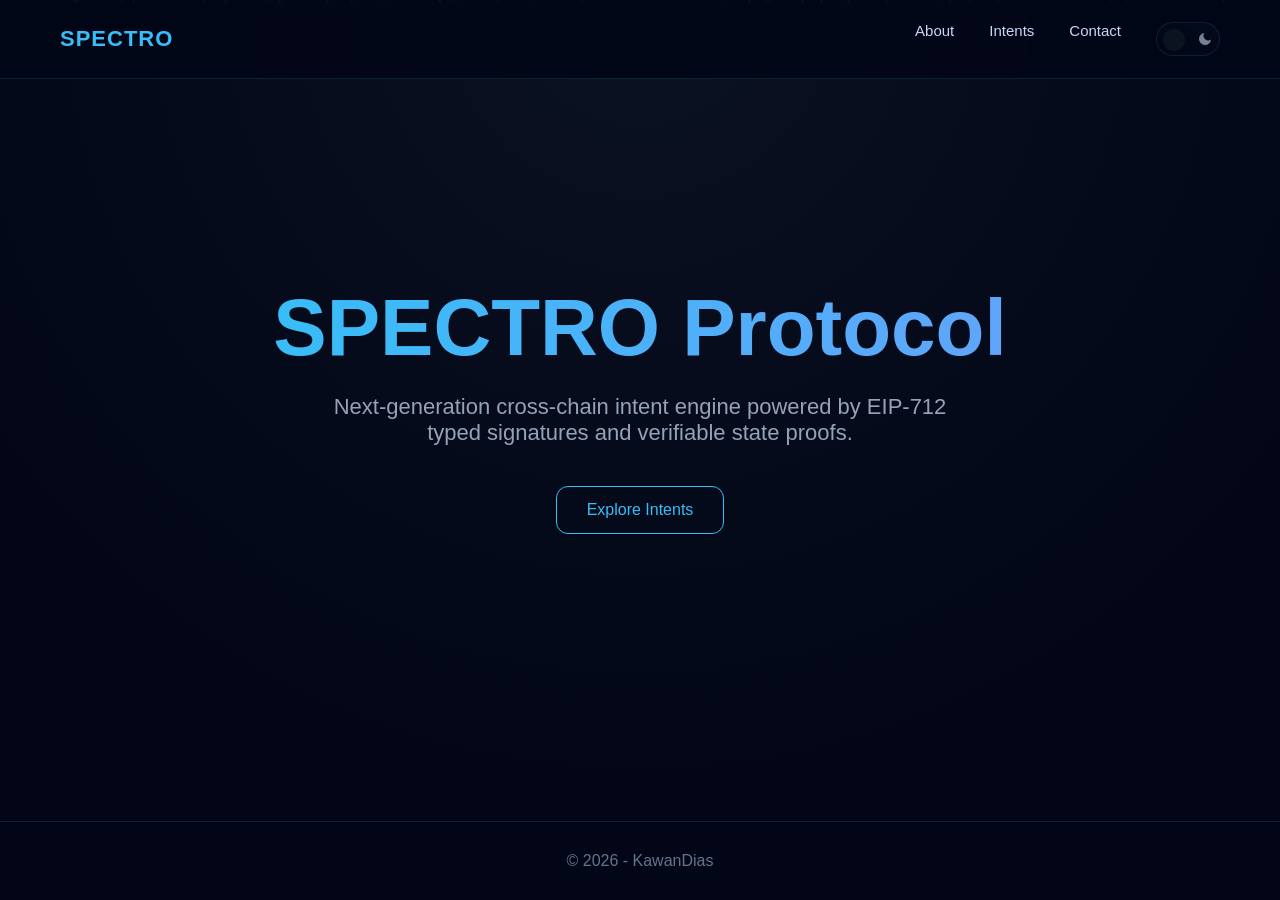
==== index.html @ 907254da "Initial deployment: S.P.E.C.T.R.O. Institutional Framework Deployment of the core documentation and " ====
<!DOCTYPE html>
<html lang="pt-BR">

<head>
  <meta charset="UTF-8">
  <meta name="viewport" content="width=device-width, initial-scale=1.0">
  <title>SPECTRO PROTOCOL</title>

  <!-- CSS DO TEMA -->
  <link id="theme-stylesheet" rel="stylesheet" href="style.css">

  <style>
    .hero {
      height: 100vh;
      display: flex;
      justify-content: center;
      align-items: center;
      text-align: center;
      flex-direction: column;
      opacity: 0;
      transform: translateY(40px);
      transition: 1s ease;
    }

    .hero.show {
      opacity: 1;
      transform: translateY(0);
    }

    .hero h1 {
      font-size: 80px;
      line-height: 1.02;
      padding-bottom: 6px;
      background: linear-gradient(90deg, #38bdf8, #60a5fa, #38bdf8);
      background-size: 200%;
      -webkit-background-clip: text;
      background-clip: text;
      -webkit-text-fill-color: transparent;
      animation: glowText 6s linear infinite;
    }

    @keyframes glowText {
      0% {
        background-position: 0%
      }

      100% {
        background-position: 200%
      }
    }

    .hero p {
      margin-top: 20px;
      font-size: 22px;
      color: #94a3b8;
    }

    .cta {
      margin-top: 40px;
      padding: 14px 30px;
      border-radius: 12px;
      border: 1px solid #38bdf8;
      background: transparent;
      color: #38bdf8;
      font-size: 16px;
      cursor: pointer;
      transition: 0.3s;
    }

    .cta:hover {
      background: #38bdf8;
      color: #020617;
      box-shadow: 0 0 25px rgba(56, 189, 248, 0.4);
    }

    .particles {
      position: fixed;
      inset: 0;
      z-index: -1;
      overflow: hidden;
    }

    .dot {
      position: absolute;
      width: 3px;
      height: 3px;
      background: #38bdf8;
      border-radius: 50%;
      opacity: 0.3;
      animation: float 12s linear infinite;
    }

    @keyframes float {
      from {
        transform: translateY(100vh);
      }

      to {
        transform: translateY(-10vh);
      }
    }
  </style>
</head>

<body>

  <div class="particles" id="particles"></div>

  <header>
    <a href="index.html" class="logo">SPECTRO</a>

    <nav>
      <ul>
        <li><a href="about.html">About</a></li>
        <li><a href="content.html">Intents</a></li>
        <li><a href="contact.html">Contact</a></li>

        <!-- BOTÃO TEMA -->
        <li>
          <button id="theme-toggle" class="theme-toggle" aria-pressed="false" type="button">
            <svg class="icon icon-sun" viewBox="0 0 24 24">
              <circle cx="12" cy="12" r="4" />
            </svg>

            <svg class="icon icon-moon" viewBox="0 0 24 24">
              <path d="M21 12.79A9 9 0 1111.21 3 7 7 0 0021 12.79z" />
            </svg>

            <span class="visually-hidden">Alternar tema</span>
          </button>
        </li>
      </ul>
    </nav>
  </header>

  <section class="hero" id="hero">
    <h1>SPECTRO Protocol</h1>
    <p>Next-generation cross-chain intent engine powered by EIP-712 <br>typed signatures and verifiable state
      proofs.</br></p>

    <button class="cta" onclick="scrollToContent()">
      Explore Intents
    </button>
  </section>

  <footer>© 2026 - KawanDias</footer>

  <script>
    /* ANIMA HERO */
    window.addEventListener('load', () => {
      document.getElementById('hero').classList.add('show');
    });

    /* BOTÃO CTA */
    function scrollToContent() {
      window.location.href = "content.html";
    }

    /* PARTÍCULAS */
    const container = document.getElementById('particles');
    for (let i = 0; i < 40; i++) {
      const dot = document.createElement('div');
      dot.className = 'dot';
      dot.style.left = Math.random() * 100 + 'vw';
      dot.style.animationDuration = (8 + Math.random() * 8) + 's';
      dot.style.opacity = Math.random();
      container.appendChild(dot);
    }
  </script>

  <!-- THEME TOGGLE -->
  <script>
    (function () {
      const link = document.getElementById('theme-stylesheet');
      const btn = document.getElementById('theme-toggle');

      function applyTheme(file) {
        if (!link) return;

        link.setAttribute('href', file);
        localStorage.setItem('theme', file);

        const isLight = file === 'style.light.css';

        if (btn) {
          btn.classList.toggle('is-light', isLight);
          btn.setAttribute('aria-pressed', isLight);
        }
      }

      function toggleTheme() {
        if (!link) return;

        const current = link.getAttribute('href') || 'style.css';
        const next = current.includes('style.light.css')
          ? 'style.css'
          : 'style.light.css';

        applyTheme(next);
      }

      const saved = localStorage.getItem('theme');
      if (saved) applyTheme(saved);
      else applyTheme('style.css');

      if (btn) btn.addEventListener('click', toggleTheme);
    })();
  </script>

</body>

</html>
---- style.css ----
* {
    margin: 0;
    padding: 0;
    box-sizing: border-box;
    font-family: "Segoe UI", Arial, sans-serif;
}

body {
    background: radial-gradient(circle at top, #0b1220, #020617 70%);
    color: #e5e7eb;
}

html,
body {
    height: 100%;
}

body {
    min-height: 100vh;
    display: flex;
    flex-direction: column;
}

/* HEADER */

header {
    width: 100%;
    padding: 22px 60px;
    background: rgba(2, 6, 23, 0.85);
    backdrop-filter: blur(8px);
    display: flex;
    justify-content: space-between;
    align-items: center;
    position: fixed;
    top: 0;
    left: 0;
    border-bottom: 1px solid rgba(56, 189, 248, 0.15);
    z-index: 999;
}

.logo {
    font-size: 22px;
    font-weight: 700;
    color: #38bdf8;
    letter-spacing: 1px;
    text-decoration: none;
}

nav ul {
    list-style: none;
    display: flex;
    gap: 35px;
}

nav a {
    text-decoration: none;
    color: #cbd5f5;
    font-size: 15px;
    position: relative;
}

nav a::after {
    content: "";
    position: absolute;
    bottom: -6px;
    left: 0;
    width: 0%;
    height: 2px;
    background: #38bdf8;
    transition: 0.3s;
}

nav a:hover::after {
    width: 100%;
}

/* HERO */

.hero {
    height: 100vh;
    display: flex;
    justify-content: center;
    align-items: center;
    text-align: center;
    padding-top: 80px;
}

.hero h1 {
    font-size: 72px;
    max-width: 900px;
    line-height: 1.05;
    background: linear-gradient(90deg, #38bdf8, #60a5fa);
    -webkit-background-clip: text;
    -webkit-text-fill-color: transparent;
}

.hero p {
    margin-top: 25px;
    font-size: 22px;
    color: #94a3b8;
}

/* SECTION */

.section {
    padding: 160px 60px 80px 60px;
    max-width: 1100px;
    margin: auto;
}

.section h2 {
    font-size: 40px;
    margin-bottom: 25px;
    color: #38bdf8;
}

.section p,
.section li {
    font-size: 18px;
    line-height: 1.7;
    color: #cbd5f5;
}

/* CARDS OPCIONAIS */

.card {
    background: rgba(15, 23, 42, 0.7);
    border: 1px solid rgba(56, 189, 248, 0.15);
    border-radius: 14px;
    padding: 25px;
    margin-top: 20px;
    transition: 0.3s;
}

.card:hover {
    transform: translateY(-5px);
    border-color: #38bdf8;
}

/* FOOTER */

footer {
    text-align: center;
    padding: 30px;
    background: #020617;
    color: #64748b;
    margin-top: 80px;
    border-top: 1px solid rgba(56, 189, 248, 0.15);
    position: relative;
}

/* ===== CONTATO MODERNO ===== */

.contact {
    opacity: 0;
    transform: translateY(40px);
    transition: 1s ease;
}

.contact.show {
    opacity: 1;
    transform: translateY(0);
}

.contact-grid {
    margin-top: 40px;
    display: flex;
    flex-direction: row;
    flex-wrap: wrap;
    /* allow wrapping to avoid horizontal scrollbar */
    gap: 25px;
    justify-content: center;
    align-items: stretch;
}

.contact-card {
    background: rgba(15, 23, 42, 0.7);
    border: 1px solid rgba(56, 189, 248, 0.2);
    border-radius: 16px;
    padding: 30px;
    text-align: center;
    transition: 0.3s;
    backdrop-filter: blur(6px);
    flex: 1 1 300px;
    /* flexible: grow/shrink, preferred basis 300px */
    max-width: 340px;
    /* cap width so cards remain similar */
    width: auto;
    min-width: 220px;
    display: flex;
    flex-direction: column;
    justify-content: center;
}

.contact-card:hover {
    transform: translateY(-6px) scale(1.02);
    border-color: #38bdf8;
    box-shadow: 0 0 25px rgba(56, 189, 248, 0.25);
}

.contact-card h3 {
    color: #38bdf8;
    margin-bottom: 12px;
    font-size: 22px;
}

.contact-card p {
    color: #cbd5f5;
    font-size: 16px;
}


/* ===== SOBRE MODERNO ===== */

.about {
    opacity: 0;
    transform: translateY(40px);
    transition: 1s ease;
}

.about.show {
    opacity: 1;
    transform: translateY(0);
}

.about-title {
    font-size: 44px;
    margin-bottom: 20px;
    display: inline-block;
    background: linear-gradient(90deg, #38bdf8 0%, #60a5fa 100%);
    background-clip: text;
    -webkit-background-clip: text;
    -webkit-text-fill-color: transparent;
    color: transparent;
}

.about-desc {
    max-width: 800px;
    margin-bottom: 50px;
    color: #94a3b8;
    font-size: 18px;
    line-height: 1.7;
}

.about-grid {
    display: grid;
    grid-template-columns: repeat(auto-fit, minmax(260px, 1fr));
    gap: 25px;
}

.about-card {
    background: rgba(15, 23, 42, 0.7);
    border: 1px solid rgba(56, 189, 248, 0.2);
    border-radius: 16px;
    padding: 30px;
    backdrop-filter: blur(6px);
    transition: 0.3s;
}

.about-card:hover {
    transform: translateY(-6px) scale(1.02);
    border-color: #38bdf8;
    box-shadow: 0 0 25px rgba(56, 189, 248, 0.25);
}

.about-card h3 {
    color: #38bdf8;
    margin-bottom: 12px;
    font-size: 20px;
}

.about-card p {
    color: #cbd5f5;
    font-size: 16px;
    line-height: 1.6;
}

/* ===== LINKS (conteúdo) ===== */
.section a,
.about-desc a,
.about-card a,
main a,
.contact-card a {
    color: #2563eb;
    font-weight: 700;
    text-decoration: none;
}

.section a:visited,
.about-desc a:visited,
.about-card a:visited,
main a:visited,
.contact-card a:visited {
    color: #2563eb;
}

.section a:hover,
.about-desc a:hover,
.about-card a:hover,
main a:hover,
.contact-card a:hover {
    text-decoration: underline;
    opacity: 0.95;
}

/* ===== CONTACT PAGE LINKS (override) ===== */
/* Use site cyan for links inside the contact section */
#contact a,
#contact a:visited,
#contact .contact-card a,
#contact .contact-card a:visited {
    color: #38bdf8;
    font-weight: 700;
    text-decoration: none;
}

#contact a:hover,
#contact .contact-card a:hover {
    text-decoration: none;
    opacity: 0.95;
}

/* ===== CONTENT PAGES ===== */

main {
    padding: 120px 60px 60px;
    max-width: 1100px;
    margin: auto;
}

main h1 {
    font-size: 40px;
    margin-bottom: 18px;
    color: #38bdf8;
}

main h2 {
    font-size: 22px;
    margin-top: 18px;
    color: #60a5fa;
}

main p {
    color: #cbd5f5;
    font-size: 18px;
    line-height: 1.7;
}

.back {
    margin-top: 20px;
    display: inline-block;
    color: #38bdf8;
    text-decoration: none;
    border: 1px solid rgba(56, 189, 248, 0.08);
    padding: 8px 12px;
    border-radius: 8px;
    transition: 0.18s ease;
}

.back:hover {
    background: rgba(56, 189, 248, 0.04);
    transform: translateY(-3px);
}

/* clickable cards used on content.html */
a.mind-card {
    display: block;
    text-decoration: none;
    color: inherit;
    background: rgba(15, 23, 42, 0.7);
    border: 1px solid rgba(56, 189, 248, 0.15);
    border-radius: 18px;
    padding: 30px;
    position: relative;
    overflow: hidden;
    transform: translateY(40px);
    opacity: 0;
    transition: 0.6s ease;
}

a.mind-card.show {
    transform: translateY(0);
    opacity: 1;
}

a.mind-card::before {
    content: "";
    position: absolute;
    inset: 0;
    background: linear-gradient(120deg, transparent, rgba(56, 189, 248, 0.12), transparent);
    opacity: 0;
    transition: 0.4s;
}

a.mind-card:hover::before {
    opacity: 1;
}

a.mind-card:hover {
    transform: translateY(-8px) scale(1.02);
    border-color: #38bdf8;
    box-shadow: 0 0 25px rgba(56, 189, 248, 0.18);
}

a.mind-card h3 {
    color: #38bdf8;
    margin-bottom: 12px;
    font-size: 22px;
}

.glow-line {
    height: 2px;
    width: 80px;
    background: linear-gradient(90deg, #38bdf8, transparent);
    margin-bottom: 12px;
}

a.mind-card:focus {
    outline: 2px solid rgba(56, 189, 248, 0.18);
    outline-offset: 4px;
}

@media (max-width: 720px) {
    header {
        padding: 18px 20px;
    }

    main {
        padding: 110px 20px 40px;
    }

    nav ul {
        gap: 16px;
    }
}

/* ===== THEME TOGGLE BUTTON (dark mode styles) ===== */
.visually-hidden {
    position: absolute !important;
    height: 1px;
    width: 1px;
    overflow: hidden;
    clip: rect(1px, 1px, 1px, 1px);
    white-space: nowrap;
    border: 0;
    padding: 0;
    margin: -1px
}

.theme-toggle {
    position: relative;
    width: 64px;
    height: 34px;
    border-radius: 999px;
    background: linear-gradient(180deg, rgba(255, 255, 255, 0.02), rgba(255, 255, 255, 0.01));
    border: 1px solid rgba(56, 189, 248, 0.12);
    display: inline-flex;
    align-items: center;
    justify-content: space-between;
    padding: 6px;
    gap: 6px;
    cursor: pointer;
    color: inherit;
    overflow: hidden;
}

.theme-toggle .icon {
    width: 16px;
    height: 16px;
    display: block
}

.theme-toggle::after {
    content: '';
    position: absolute;
    top: 6px;
    left: 6px;
    width: 22px;
    height: 22px;
    border-radius: 50%;
    background: #0b1220;
    transition: transform .22s ease, background .22s ease, box-shadow .22s ease;
    box-shadow: 0 4px 10px rgba(2, 6, 23, 0.6);
    transform: translateX(0);
}

.theme-toggle.is-light::after {
    transform: translateX(30px);
    background: #ffffff;
    box-shadow: 0 4px 10px rgba(2, 6, 23, 0.12)
}

.theme-toggle .icon-sun {
    fill: #fde68a
}

.theme-toggle .icon-moon {
    fill: #94a3b8;
    opacity: 0.8
}

.theme-toggle.is-light .icon-sun {
    opacity: 1
}

.theme-toggle.is-light .icon-moon {
    opacity: 0.45
}
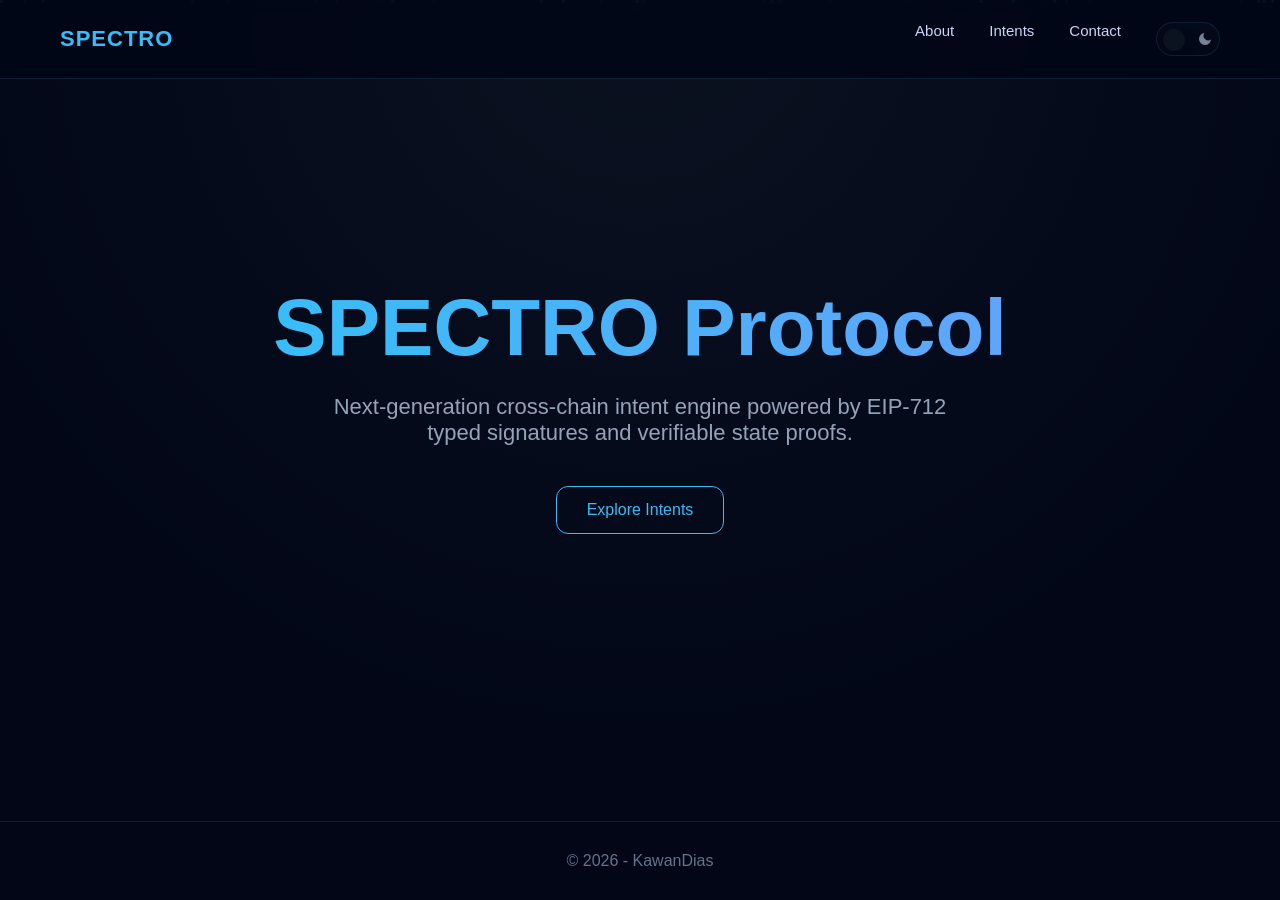
==== commit cbec002c: "feat: implement intent-based architecture with EIP-712 signing" ====
--- a/index.html
+++ b/index.html
@@ -1,212 +1,212 @@
-<!DOCTYPE html>
-<html lang="pt-BR">
-
-<head>
-  <meta charset="UTF-8">
-  <meta name="viewport" content="width=device-width, initial-scale=1.0">
-  <title>SPECTRO PROTOCOL</title>
-
-  <!-- CSS DO TEMA -->
-  <link id="theme-stylesheet" rel="stylesheet" href="style.css">
-
-  <style>
-    .hero {
-      height: 100vh;
-      display: flex;
-      justify-content: center;
-      align-items: center;
-      text-align: center;
-      flex-direction: column;
-      opacity: 0;
-      transform: translateY(40px);
-      transition: 1s ease;
-    }
-
-    .hero.show {
-      opacity: 1;
-      transform: translateY(0);
-    }
-
-    .hero h1 {
-      font-size: 80px;
-      line-height: 1.02;
-      padding-bottom: 6px;
-      background: linear-gradient(90deg, #38bdf8, #60a5fa, #38bdf8);
-      background-size: 200%;
-      -webkit-background-clip: text;
-      background-clip: text;
-      -webkit-text-fill-color: transparent;
-      animation: glowText 6s linear infinite;
-    }
-
-    @keyframes glowText {
-      0% {
-        background-position: 0%
-      }
-
-      100% {
-        background-position: 200%
-      }
-    }
-
-    .hero p {
-      margin-top: 20px;
-      font-size: 22px;
-      color: #94a3b8;
-    }
-
-    .cta {
-      margin-top: 40px;
-      padding: 14px 30px;
-      border-radius: 12px;
-      border: 1px solid #38bdf8;
-      background: transparent;
-      color: #38bdf8;
-      font-size: 16px;
-      cursor: pointer;
-      transition: 0.3s;
-    }
-
-    .cta:hover {
-      background: #38bdf8;
-      color: #020617;
-      box-shadow: 0 0 25px rgba(56, 189, 248, 0.4);
-    }
-
-    .particles {
-      position: fixed;
-      inset: 0;
-      z-index: -1;
-      overflow: hidden;
-    }
-
-    .dot {
-      position: absolute;
-      width: 3px;
-      height: 3px;
-      background: #38bdf8;
-      border-radius: 50%;
-      opacity: 0.3;
-      animation: float 12s linear infinite;
-    }
-
-    @keyframes float {
-      from {
-        transform: translateY(100vh);
-      }
-
-      to {
-        transform: translateY(-10vh);
-      }
-    }
-  </style>
-</head>
-
-<body>
-
-  <div class="particles" id="particles"></div>
-
-  <header>
-    <a href="index.html" class="logo">SPECTRO</a>
-
-    <nav>
-      <ul>
-        <li><a href="about.html">About</a></li>
-        <li><a href="content.html">Intents</a></li>
-        <li><a href="contact.html">Contact</a></li>
-
-        <!-- BOTÃO TEMA -->
-        <li>
-          <button id="theme-toggle" class="theme-toggle" aria-pressed="false" type="button">
-            <svg class="icon icon-sun" viewBox="0 0 24 24">
-              <circle cx="12" cy="12" r="4" />
-            </svg>
-
-            <svg class="icon icon-moon" viewBox="0 0 24 24">
-              <path d="M21 12.79A9 9 0 1111.21 3 7 7 0 0021 12.79z" />
-            </svg>
-
-            <span class="visually-hidden">Alternar tema</span>
-          </button>
-        </li>
-      </ul>
-    </nav>
-  </header>
-
-  <section class="hero" id="hero">
-    <h1>SPECTRO Protocol</h1>
-    <p>Next-generation cross-chain intent engine powered by EIP-712 <br>typed signatures and verifiable state
-      proofs.</br></p>
-
-    <button class="cta" onclick="scrollToContent()">
-      Explore Intents
-    </button>
-  </section>
-
-  <footer>© 2026 - KawanDias</footer>
-
-  <script>
-    /* ANIMA HERO */
-    window.addEventListener('load', () => {
-      document.getElementById('hero').classList.add('show');
-    });
-
-    /* BOTÃO CTA */
-    function scrollToContent() {
-      window.location.href = "content.html";
-    }
-
-    /* PARTÍCULAS */
-    const container = document.getElementById('particles');
-    for (let i = 0; i < 40; i++) {
-      const dot = document.createElement('div');
-      dot.className = 'dot';
-      dot.style.left = Math.random() * 100 + 'vw';
-      dot.style.animationDuration = (8 + Math.random() * 8) + 's';
-      dot.style.opacity = Math.random();
-      container.appendChild(dot);
-    }
-  </script>
-
-  <!-- THEME TOGGLE -->
-  <script>
-    (function () {
-      const link = document.getElementById('theme-stylesheet');
-      const btn = document.getElementById('theme-toggle');
-
-      function applyTheme(file) {
-        if (!link) return;
-
-        link.setAttribute('href', file);
-        localStorage.setItem('theme', file);
-
-        const isLight = file === 'style.light.css';
-
-        if (btn) {
-          btn.classList.toggle('is-light', isLight);
-          btn.setAttribute('aria-pressed', isLight);
-        }
-      }
-
-      function toggleTheme() {
-        if (!link) return;
-
-        const current = link.getAttribute('href') || 'style.css';
-        const next = current.includes('style.light.css')
-          ? 'style.css'
-          : 'style.light.css';
-
-        applyTheme(next);
-      }
-
-      const saved = localStorage.getItem('theme');
-      if (saved) applyTheme(saved);
-      else applyTheme('style.css');
-
-      if (btn) btn.addEventListener('click', toggleTheme);
-    })();
-  </script>
-
-</body>
-
+<!DOCTYPE html>
+<html lang="pt-BR">
+
+<head>
+  <meta charset="UTF-8">
+  <meta name="viewport" content="width=device-width, initial-scale=1.0">
+  <title>SPECTRO PROTOCOL</title>
+
+  <!-- CSS DO TEMA -->
+  <link id="theme-stylesheet" rel="stylesheet" href="style.css">
+
+  <style>
+    .hero {
+      height: 100vh;
+      display: flex;
+      justify-content: center;
+      align-items: center;
+      text-align: center;
+      flex-direction: column;
+      opacity: 0;
+      transform: translateY(40px);
+      transition: 1s ease;
+    }
+
+    .hero.show {
+      opacity: 1;
+      transform: translateY(0);
+    }
+
+    .hero h1 {
+      font-size: 80px;
+      line-height: 1.02;
+      padding-bottom: 6px;
+      background: linear-gradient(90deg, #38bdf8, #60a5fa, #38bdf8);
+      background-size: 200%;
+      -webkit-background-clip: text;
+      background-clip: text;
+      -webkit-text-fill-color: transparent;
+      animation: glowText 6s linear infinite;
+    }
+
+    @keyframes glowText {
+      0% {
+        background-position: 0%
+      }
+
+      100% {
+        background-position: 200%
+      }
+    }
+
+    .hero p {
+      margin-top: 20px;
+      font-size: 22px;
+      color: #94a3b8;
+    }
+
+    .cta {
+      margin-top: 40px;
+      padding: 14px 30px;
+      border-radius: 12px;
+      border: 1px solid #38bdf8;
+      background: transparent;
+      color: #38bdf8;
+      font-size: 16px;
+      cursor: pointer;
+      transition: 0.3s;
+    }
+
+    .cta:hover {
+      background: #38bdf8;
+      color: #020617;
+      box-shadow: 0 0 25px rgba(56, 189, 248, 0.4);
+    }
+
+    .particles {
+      position: fixed;
+      inset: 0;
+      z-index: -1;
+      overflow: hidden;
+    }
+
+    .dot {
+      position: absolute;
+      width: 3px;
+      height: 3px;
+      background: #38bdf8;
+      border-radius: 50%;
+      opacity: 0.3;
+      animation: float 12s linear infinite;
+    }
+
+    @keyframes float {
+      from {
+        transform: translateY(100vh);
+      }
+
+      to {
+        transform: translateY(-10vh);
+      }
+    }
+  </style>
+</head>
+
+<body>
+
+  <div class="particles" id="particles"></div>
+
+  <header>
+    <a href="index.html" class="logo">SPECTRO</a>
+
+    <nav>
+      <ul>
+        <li><a href="about.html">About</a></li>
+        <li><a href="content.html">Intents</a></li>
+        <li><a href="contact.html">Contact</a></li>
+
+        <!-- BOTÃO TEMA -->
+        <li>
+          <button id="theme-toggle" class="theme-toggle" aria-pressed="false" type="button">
+            <svg class="icon icon-sun" viewBox="0 0 24 24">
+              <circle cx="12" cy="12" r="4" />
+            </svg>
+
+            <svg class="icon icon-moon" viewBox="0 0 24 24">
+              <path d="M21 12.79A9 9 0 1111.21 3 7 7 0 0021 12.79z" />
+            </svg>
+
+            <span class="visually-hidden">Alternar tema</span>
+          </button>
+        </li>
+      </ul>
+    </nav>
+  </header>
+
+  <section class="hero" id="hero">
+    <h1>SPECTRO Protocol</h1>
+    <p>Next-generation cross-chain intent engine powered by EIP-712 <br>typed signatures and verifiable state
+      proofs.</br></p>
+
+    <button class="cta" onclick="scrollToContent()">
+      Explore Intents
+    </button>
+  </section>
+
+  <footer>© 2026 - KawanDias</footer>
+
+  <script>
+    /* ANIMA HERO */
+    window.addEventListener('load', () => {
+      document.getElementById('hero').classList.add('show');
+    });
+
+    /* BOTÃO CTA */
+    function scrollToContent() {
+      window.location.href = "content.html";
+    }
+
+    /* PARTÍCULAS */
+    const container = document.getElementById('particles');
+    for (let i = 0; i < 40; i++) {
+      const dot = document.createElement('div');
+      dot.className = 'dot';
+      dot.style.left = Math.random() * 100 + 'vw';
+      dot.style.animationDuration = (8 + Math.random() * 8) + 's';
+      dot.style.opacity = Math.random();
+      container.appendChild(dot);
+    }
+  </script>
+
+  <!-- THEME TOGGLE -->
+  <script>
+    (function () {
+      const link = document.getElementById('theme-stylesheet');
+      const btn = document.getElementById('theme-toggle');
+
+      function applyTheme(file) {
+        if (!link) return;
+
+        link.setAttribute('href', file);
+        localStorage.setItem('theme', file);
+
+        const isLight = file === 'style.light.css';
+
+        if (btn) {
+          btn.classList.toggle('is-light', isLight);
+          btn.setAttribute('aria-pressed', isLight);
+        }
+      }
+
+      function toggleTheme() {
+        if (!link) return;
+
+        const current = link.getAttribute('href') || 'style.css';
+        const next = current.includes('style.light.css')
+          ? 'style.css'
+          : 'style.light.css';
+
+        applyTheme(next);
+      }
+
+      const saved = localStorage.getItem('theme');
+      if (saved) applyTheme(saved);
+      else applyTheme('style.css');
+
+      if (btn) btn.addEventListener('click', toggleTheme);
+    })();
+  </script>
+
+</body>
+
 </html>
--- a/style.css
+++ b/style.css
@@ -1,508 +1,508 @@
-* {
-    margin: 0;
-    padding: 0;
-    box-sizing: border-box;
-    font-family: "Segoe UI", Arial, sans-serif;
-}
-
-body {
-    background: radial-gradient(circle at top, #0b1220, #020617 70%);
-    color: #e5e7eb;
-}
-
-html,
-body {
-    height: 100%;
-}
-
-body {
-    min-height: 100vh;
-    display: flex;
-    flex-direction: column;
-}
-
-/* HEADER */
-
-header {
-    width: 100%;
-    padding: 22px 60px;
-    background: rgba(2, 6, 23, 0.85);
-    backdrop-filter: blur(8px);
-    display: flex;
-    justify-content: space-between;
-    align-items: center;
-    position: fixed;
-    top: 0;
-    left: 0;
-    border-bottom: 1px solid rgba(56, 189, 248, 0.15);
-    z-index: 999;
-}
-
-.logo {
-    font-size: 22px;
-    font-weight: 700;
-    color: #38bdf8;
-    letter-spacing: 1px;
-    text-decoration: none;
-}
-
-nav ul {
-    list-style: none;
-    display: flex;
-    gap: 35px;
-}
-
-nav a {
-    text-decoration: none;
-    color: #cbd5f5;
-    font-size: 15px;
-    position: relative;
-}
-
-nav a::after {
-    content: "";
-    position: absolute;
-    bottom: -6px;
-    left: 0;
-    width: 0%;
-    height: 2px;
-    background: #38bdf8;
-    transition: 0.3s;
-}
-
-nav a:hover::after {
-    width: 100%;
-}
-
-/* HERO */
-
-.hero {
-    height: 100vh;
-    display: flex;
-    justify-content: center;
-    align-items: center;
-    text-align: center;
-    padding-top: 80px;
-}
-
-.hero h1 {
-    font-size: 72px;
-    max-width: 900px;
-    line-height: 1.05;
-    background: linear-gradient(90deg, #38bdf8, #60a5fa);
-    -webkit-background-clip: text;
-    -webkit-text-fill-color: transparent;
-}
-
-.hero p {
-    margin-top: 25px;
-    font-size: 22px;
-    color: #94a3b8;
-}
-
-/* SECTION */
-
-.section {
-    padding: 160px 60px 80px 60px;
-    max-width: 1100px;
-    margin: auto;
-}
-
-.section h2 {
-    font-size: 40px;
-    margin-bottom: 25px;
-    color: #38bdf8;
-}
-
-.section p,
-.section li {
-    font-size: 18px;
-    line-height: 1.7;
-    color: #cbd5f5;
-}
-
-/* CARDS OPCIONAIS */
-
-.card {
-    background: rgba(15, 23, 42, 0.7);
-    border: 1px solid rgba(56, 189, 248, 0.15);
-    border-radius: 14px;
-    padding: 25px;
-    margin-top: 20px;
-    transition: 0.3s;
-}
-
-.card:hover {
-    transform: translateY(-5px);
-    border-color: #38bdf8;
-}
-
-/* FOOTER */
-
-footer {
-    text-align: center;
-    padding: 30px;
-    background: #020617;
-    color: #64748b;
-    margin-top: 80px;
-    border-top: 1px solid rgba(56, 189, 248, 0.15);
-    position: relative;
-}
-
-/* ===== CONTATO MODERNO ===== */
-
-.contact {
-    opacity: 0;
-    transform: translateY(40px);
-    transition: 1s ease;
-}
-
-.contact.show {
-    opacity: 1;
-    transform: translateY(0);
-}
-
-.contact-grid {
-    margin-top: 40px;
-    display: flex;
-    flex-direction: row;
-    flex-wrap: wrap;
-    /* allow wrapping to avoid horizontal scrollbar */
-    gap: 25px;
-    justify-content: center;
-    align-items: stretch;
-}
-
-.contact-card {
-    background: rgba(15, 23, 42, 0.7);
-    border: 1px solid rgba(56, 189, 248, 0.2);
-    border-radius: 16px;
-    padding: 30px;
-    text-align: center;
-    transition: 0.3s;
-    backdrop-filter: blur(6px);
-    flex: 1 1 300px;
-    /* flexible: grow/shrink, preferred basis 300px */
-    max-width: 340px;
-    /* cap width so cards remain similar */
-    width: auto;
-    min-width: 220px;
-    display: flex;
-    flex-direction: column;
-    justify-content: center;
-}
-
-.contact-card:hover {
-    transform: translateY(-6px) scale(1.02);
-    border-color: #38bdf8;
-    box-shadow: 0 0 25px rgba(56, 189, 248, 0.25);
-}
-
-.contact-card h3 {
-    color: #38bdf8;
-    margin-bottom: 12px;
-    font-size: 22px;
-}
-
-.contact-card p {
-    color: #cbd5f5;
-    font-size: 16px;
-}
-
-
-/* ===== SOBRE MODERNO ===== */
-
-.about {
-    opacity: 0;
-    transform: translateY(40px);
-    transition: 1s ease;
-}
-
-.about.show {
-    opacity: 1;
-    transform: translateY(0);
-}
-
-.about-title {
-    font-size: 44px;
-    margin-bottom: 20px;
-    display: inline-block;
-    background: linear-gradient(90deg, #38bdf8 0%, #60a5fa 100%);
-    background-clip: text;
-    -webkit-background-clip: text;
-    -webkit-text-fill-color: transparent;
-    color: transparent;
-}
-
-.about-desc {
-    max-width: 800px;
-    margin-bottom: 50px;
-    color: #94a3b8;
-    font-size: 18px;
-    line-height: 1.7;
-}
-
-.about-grid {
-    display: grid;
-    grid-template-columns: repeat(auto-fit, minmax(260px, 1fr));
-    gap: 25px;
-}
-
-.about-card {
-    background: rgba(15, 23, 42, 0.7);
-    border: 1px solid rgba(56, 189, 248, 0.2);
-    border-radius: 16px;
-    padding: 30px;
-    backdrop-filter: blur(6px);
-    transition: 0.3s;
-}
-
-.about-card:hover {
-    transform: translateY(-6px) scale(1.02);
-    border-color: #38bdf8;
-    box-shadow: 0 0 25px rgba(56, 189, 248, 0.25);
-}
-
-.about-card h3 {
-    color: #38bdf8;
-    margin-bottom: 12px;
-    font-size: 20px;
-}
-
-.about-card p {
-    color: #cbd5f5;
-    font-size: 16px;
-    line-height: 1.6;
-}
-
-/* ===== LINKS (conteúdo) ===== */
-.section a,
-.about-desc a,
-.about-card a,
-main a,
-.contact-card a {
-    color: #2563eb;
-    font-weight: 700;
-    text-decoration: none;
-}
-
-.section a:visited,
-.about-desc a:visited,
-.about-card a:visited,
-main a:visited,
-.contact-card a:visited {
-    color: #2563eb;
-}
-
-.section a:hover,
-.about-desc a:hover,
-.about-card a:hover,
-main a:hover,
-.contact-card a:hover {
-    text-decoration: underline;
-    opacity: 0.95;
-}
-
-/* ===== CONTACT PAGE LINKS (override) ===== */
-/* Use site cyan for links inside the contact section */
-#contact a,
-#contact a:visited,
-#contact .contact-card a,
-#contact .contact-card a:visited {
-    color: #38bdf8;
-    font-weight: 700;
-    text-decoration: none;
-}
-
-#contact a:hover,
-#contact .contact-card a:hover {
-    text-decoration: none;
-    opacity: 0.95;
-}
-
-/* ===== CONTENT PAGES ===== */
-
-main {
-    padding: 120px 60px 60px;
-    max-width: 1100px;
-    margin: auto;
-}
-
-main h1 {
-    font-size: 40px;
-    margin-bottom: 18px;
-    color: #38bdf8;
-}
-
-main h2 {
-    font-size: 22px;
-    margin-top: 18px;
-    color: #60a5fa;
-}
-
-main p {
-    color: #cbd5f5;
-    font-size: 18px;
-    line-height: 1.7;
-}
-
-.back {
-    margin-top: 20px;
-    display: inline-block;
-    color: #38bdf8;
-    text-decoration: none;
-    border: 1px solid rgba(56, 189, 248, 0.08);
-    padding: 8px 12px;
-    border-radius: 8px;
-    transition: 0.18s ease;
-}
-
-.back:hover {
-    background: rgba(56, 189, 248, 0.04);
-    transform: translateY(-3px);
-}
-
-/* clickable cards used on content.html */
-a.mind-card {
-    display: block;
-    text-decoration: none;
-    color: inherit;
-    background: rgba(15, 23, 42, 0.7);
-    border: 1px solid rgba(56, 189, 248, 0.15);
-    border-radius: 18px;
-    padding: 30px;
-    position: relative;
-    overflow: hidden;
-    transform: translateY(40px);
-    opacity: 0;
-    transition: 0.6s ease;
-}
-
-a.mind-card.show {
-    transform: translateY(0);
-    opacity: 1;
-}
-
-a.mind-card::before {
-    content: "";
-    position: absolute;
-    inset: 0;
-    background: linear-gradient(120deg, transparent, rgba(56, 189, 248, 0.12), transparent);
-    opacity: 0;
-    transition: 0.4s;
-}
-
-a.mind-card:hover::before {
-    opacity: 1;
-}
-
-a.mind-card:hover {
-    transform: translateY(-8px) scale(1.02);
-    border-color: #38bdf8;
-    box-shadow: 0 0 25px rgba(56, 189, 248, 0.18);
-}
-
-a.mind-card h3 {
-    color: #38bdf8;
-    margin-bottom: 12px;
-    font-size: 22px;
-}
-
-.glow-line {
-    height: 2px;
-    width: 80px;
-    background: linear-gradient(90deg, #38bdf8, transparent);
-    margin-bottom: 12px;
-}
-
-a.mind-card:focus {
-    outline: 2px solid rgba(56, 189, 248, 0.18);
-    outline-offset: 4px;
-}
-
-@media (max-width: 720px) {
-    header {
-        padding: 18px 20px;
-    }
-
-    main {
-        padding: 110px 20px 40px;
-    }
-
-    nav ul {
-        gap: 16px;
-    }
-}
-
-/* ===== THEME TOGGLE BUTTON (dark mode styles) ===== */
-.visually-hidden {
-    position: absolute !important;
-    height: 1px;
-    width: 1px;
-    overflow: hidden;
-    clip: rect(1px, 1px, 1px, 1px);
-    white-space: nowrap;
-    border: 0;
-    padding: 0;
-    margin: -1px
-}
-
-.theme-toggle {
-    position: relative;
-    width: 64px;
-    height: 34px;
-    border-radius: 999px;
-    background: linear-gradient(180deg, rgba(255, 255, 255, 0.02), rgba(255, 255, 255, 0.01));
-    border: 1px solid rgba(56, 189, 248, 0.12);
-    display: inline-flex;
-    align-items: center;
-    justify-content: space-between;
-    padding: 6px;
-    gap: 6px;
-    cursor: pointer;
-    color: inherit;
-    overflow: hidden;
-}
-
-.theme-toggle .icon {
-    width: 16px;
-    height: 16px;
-    display: block
-}
-
-.theme-toggle::after {
-    content: '';
-    position: absolute;
-    top: 6px;
-    left: 6px;
-    width: 22px;
-    height: 22px;
-    border-radius: 50%;
-    background: #0b1220;
-    transition: transform .22s ease, background .22s ease, box-shadow .22s ease;
-    box-shadow: 0 4px 10px rgba(2, 6, 23, 0.6);
-    transform: translateX(0);
-}
-
-.theme-toggle.is-light::after {
-    transform: translateX(30px);
-    background: #ffffff;
-    box-shadow: 0 4px 10px rgba(2, 6, 23, 0.12)
-}
-
-.theme-toggle .icon-sun {
-    fill: #fde68a
-}
-
-.theme-toggle .icon-moon {
-    fill: #94a3b8;
-    opacity: 0.8
-}
-
-.theme-toggle.is-light .icon-sun {
-    opacity: 1
-}
-
-.theme-toggle.is-light .icon-moon {
-    opacity: 0.45
+* {
+    margin: 0;
+    padding: 0;
+    box-sizing: border-box;
+    font-family: "Segoe UI", Arial, sans-serif;
+}
+
+body {
+    background: radial-gradient(circle at top, #0b1220, #020617 70%);
+    color: #e5e7eb;
+}
+
+html,
+body {
+    height: 100%;
+}
+
+body {
+    min-height: 100vh;
+    display: flex;
+    flex-direction: column;
+}
+
+/* HEADER */
+
+header {
+    width: 100%;
+    padding: 22px 60px;
+    background: rgba(2, 6, 23, 0.85);
+    backdrop-filter: blur(8px);
+    display: flex;
+    justify-content: space-between;
+    align-items: center;
+    position: fixed;
+    top: 0;
+    left: 0;
+    border-bottom: 1px solid rgba(56, 189, 248, 0.15);
+    z-index: 999;
+}
+
+.logo {
+    font-size: 22px;
+    font-weight: 700;
+    color: #38bdf8;
+    letter-spacing: 1px;
+    text-decoration: none;
+}
+
+nav ul {
+    list-style: none;
+    display: flex;
+    gap: 35px;
+}
+
+nav a {
+    text-decoration: none;
+    color: #cbd5f5;
+    font-size: 15px;
+    position: relative;
+}
+
+nav a::after {
+    content: "";
+    position: absolute;
+    bottom: -6px;
+    left: 0;
+    width: 0%;
+    height: 2px;
+    background: #38bdf8;
+    transition: 0.3s;
+}
+
+nav a:hover::after {
+    width: 100%;
+}
+
+/* HERO */
+
+.hero {
+    height: 100vh;
+    display: flex;
+    justify-content: center;
+    align-items: center;
+    text-align: center;
+    padding-top: 80px;
+}
+
+.hero h1 {
+    font-size: 72px;
+    max-width: 900px;
+    line-height: 1.05;
+    background: linear-gradient(90deg, #38bdf8, #60a5fa);
+    -webkit-background-clip: text;
+    -webkit-text-fill-color: transparent;
+}
+
+.hero p {
+    margin-top: 25px;
+    font-size: 22px;
+    color: #94a3b8;
+}
+
+/* SECTION */
+
+.section {
+    padding: 160px 60px 80px 60px;
+    max-width: 1100px;
+    margin: auto;
+}
+
+.section h2 {
+    font-size: 40px;
+    margin-bottom: 25px;
+    color: #38bdf8;
+}
+
+.section p,
+.section li {
+    font-size: 18px;
+    line-height: 1.7;
+    color: #cbd5f5;
+}
+
+/* CARDS OPCIONAIS */
+
+.card {
+    background: rgba(15, 23, 42, 0.7);
+    border: 1px solid rgba(56, 189, 248, 0.15);
+    border-radius: 14px;
+    padding: 25px;
+    margin-top: 20px;
+    transition: 0.3s;
+}
+
+.card:hover {
+    transform: translateY(-5px);
+    border-color: #38bdf8;
+}
+
+/* FOOTER */
+
+footer {
+    text-align: center;
+    padding: 30px;
+    background: #020617;
+    color: #64748b;
+    margin-top: 80px;
+    border-top: 1px solid rgba(56, 189, 248, 0.15);
+    position: relative;
+}
+
+/* ===== CONTATO MODERNO ===== */
+
+.contact {
+    opacity: 0;
+    transform: translateY(40px);
+    transition: 1s ease;
+}
+
+.contact.show {
+    opacity: 1;
+    transform: translateY(0);
+}
+
+.contact-grid {
+    margin-top: 40px;
+    display: flex;
+    flex-direction: row;
+    flex-wrap: wrap;
+    /* allow wrapping to avoid horizontal scrollbar */
+    gap: 25px;
+    justify-content: center;
+    align-items: stretch;
+}
+
+.contact-card {
+    background: rgba(15, 23, 42, 0.7);
+    border: 1px solid rgba(56, 189, 248, 0.2);
+    border-radius: 16px;
+    padding: 30px;
+    text-align: center;
+    transition: 0.3s;
+    backdrop-filter: blur(6px);
+    flex: 1 1 300px;
+    /* flexible: grow/shrink, preferred basis 300px */
+    max-width: 340px;
+    /* cap width so cards remain similar */
+    width: auto;
+    min-width: 220px;
+    display: flex;
+    flex-direction: column;
+    justify-content: center;
+}
+
+.contact-card:hover {
+    transform: translateY(-6px) scale(1.02);
+    border-color: #38bdf8;
+    box-shadow: 0 0 25px rgba(56, 189, 248, 0.25);
+}
+
+.contact-card h3 {
+    color: #38bdf8;
+    margin-bottom: 12px;
+    font-size: 22px;
+}
+
+.contact-card p {
+    color: #cbd5f5;
+    font-size: 16px;
+}
+
+
+/* ===== SOBRE MODERNO ===== */
+
+.about {
+    opacity: 0;
+    transform: translateY(40px);
+    transition: 1s ease;
+}
+
+.about.show {
+    opacity: 1;
+    transform: translateY(0);
+}
+
+.about-title {
+    font-size: 44px;
+    margin-bottom: 20px;
+    display: inline-block;
+    background: linear-gradient(90deg, #38bdf8 0%, #60a5fa 100%);
+    background-clip: text;
+    -webkit-background-clip: text;
+    -webkit-text-fill-color: transparent;
+    color: transparent;
+}
+
+.about-desc {
+    max-width: 800px;
+    margin-bottom: 50px;
+    color: #94a3b8;
+    font-size: 18px;
+    line-height: 1.7;
+}
+
+.about-grid {
+    display: grid;
+    grid-template-columns: repeat(auto-fit, minmax(260px, 1fr));
+    gap: 25px;
+}
+
+.about-card {
+    background: rgba(15, 23, 42, 0.7);
+    border: 1px solid rgba(56, 189, 248, 0.2);
+    border-radius: 16px;
+    padding: 30px;
+    backdrop-filter: blur(6px);
+    transition: 0.3s;
+}
+
+.about-card:hover {
+    transform: translateY(-6px) scale(1.02);
+    border-color: #38bdf8;
+    box-shadow: 0 0 25px rgba(56, 189, 248, 0.25);
+}
+
+.about-card h3 {
+    color: #38bdf8;
+    margin-bottom: 12px;
+    font-size: 20px;
+}
+
+.about-card p {
+    color: #cbd5f5;
+    font-size: 16px;
+    line-height: 1.6;
+}
+
+/* ===== LINKS (conteúdo) ===== */
+.section a,
+.about-desc a,
+.about-card a,
+main a,
+.contact-card a {
+    color: #2563eb;
+    font-weight: 700;
+    text-decoration: none;
+}
+
+.section a:visited,
+.about-desc a:visited,
+.about-card a:visited,
+main a:visited,
+.contact-card a:visited {
+    color: #2563eb;
+}
+
+.section a:hover,
+.about-desc a:hover,
+.about-card a:hover,
+main a:hover,
+.contact-card a:hover {
+    text-decoration: underline;
+    opacity: 0.95;
+}
+
+/* ===== CONTACT PAGE LINKS (override) ===== */
+/* Use site cyan for links inside the contact section */
+#contact a,
+#contact a:visited,
+#contact .contact-card a,
+#contact .contact-card a:visited {
+    color: #38bdf8;
+    font-weight: 700;
+    text-decoration: none;
+}
+
+#contact a:hover,
+#contact .contact-card a:hover {
+    text-decoration: none;
+    opacity: 0.95;
+}
+
+/* ===== CONTENT PAGES ===== */
+
+main {
+    padding: 120px 60px 60px;
+    max-width: 1100px;
+    margin: auto;
+}
+
+main h1 {
+    font-size: 40px;
+    margin-bottom: 18px;
+    color: #38bdf8;
+}
+
+main h2 {
+    font-size: 22px;
+    margin-top: 18px;
+    color: #60a5fa;
+}
+
+main p {
+    color: #cbd5f5;
+    font-size: 18px;
+    line-height: 1.7;
+}
+
+.back {
+    margin-top: 20px;
+    display: inline-block;
+    color: #38bdf8;
+    text-decoration: none;
+    border: 1px solid rgba(56, 189, 248, 0.08);
+    padding: 8px 12px;
+    border-radius: 8px;
+    transition: 0.18s ease;
+}
+
+.back:hover {
+    background: rgba(56, 189, 248, 0.04);
+    transform: translateY(-3px);
+}
+
+/* clickable cards used on content.html */
+a.mind-card {
+    display: block;
+    text-decoration: none;
+    color: inherit;
+    background: rgba(15, 23, 42, 0.7);
+    border: 1px solid rgba(56, 189, 248, 0.15);
+    border-radius: 18px;
+    padding: 30px;
+    position: relative;
+    overflow: hidden;
+    transform: translateY(40px);
+    opacity: 0;
+    transition: 0.6s ease;
+}
+
+a.mind-card.show {
+    transform: translateY(0);
+    opacity: 1;
+}
+
+a.mind-card::before {
+    content: "";
+    position: absolute;
+    inset: 0;
+    background: linear-gradient(120deg, transparent, rgba(56, 189, 248, 0.12), transparent);
+    opacity: 0;
+    transition: 0.4s;
+}
+
+a.mind-card:hover::before {
+    opacity: 1;
+}
+
+a.mind-card:hover {
+    transform: translateY(-8px) scale(1.02);
+    border-color: #38bdf8;
+    box-shadow: 0 0 25px rgba(56, 189, 248, 0.18);
+}
+
+a.mind-card h3 {
+    color: #38bdf8;
+    margin-bottom: 12px;
+    font-size: 22px;
+}
+
+.glow-line {
+    height: 2px;
+    width: 80px;
+    background: linear-gradient(90deg, #38bdf8, transparent);
+    margin-bottom: 12px;
+}
+
+a.mind-card:focus {
+    outline: 2px solid rgba(56, 189, 248, 0.18);
+    outline-offset: 4px;
+}
+
+@media (max-width: 720px) {
+    header {
+        padding: 18px 20px;
+    }
+
+    main {
+        padding: 110px 20px 40px;
+    }
+
+    nav ul {
+        gap: 16px;
+    }
+}
+
+/* ===== THEME TOGGLE BUTTON (dark mode styles) ===== */
+.visually-hidden {
+    position: absolute !important;
+    height: 1px;
+    width: 1px;
+    overflow: hidden;
+    clip: rect(1px, 1px, 1px, 1px);
+    white-space: nowrap;
+    border: 0;
+    padding: 0;
+    margin: -1px
+}
+
+.theme-toggle {
+    position: relative;
+    width: 64px;
+    height: 34px;
+    border-radius: 999px;
+    background: linear-gradient(180deg, rgba(255, 255, 255, 0.02), rgba(255, 255, 255, 0.01));
+    border: 1px solid rgba(56, 189, 248, 0.12);
+    display: inline-flex;
+    align-items: center;
+    justify-content: space-between;
+    padding: 6px;
+    gap: 6px;
+    cursor: pointer;
+    color: inherit;
+    overflow: hidden;
+}
+
+.theme-toggle .icon {
+    width: 16px;
+    height: 16px;
+    display: block
+}
+
+.theme-toggle::after {
+    content: '';
+    position: absolute;
+    top: 6px;
+    left: 6px;
+    width: 22px;
+    height: 22px;
+    border-radius: 50%;
+    background: #0b1220;
+    transition: transform .22s ease, background .22s ease, box-shadow .22s ease;
+    box-shadow: 0 4px 10px rgba(2, 6, 23, 0.6);
+    transform: translateX(0);
+}
+
+.theme-toggle.is-light::after {
+    transform: translateX(30px);
+    background: #ffffff;
+    box-shadow: 0 4px 10px rgba(2, 6, 23, 0.12)
+}
+
+.theme-toggle .icon-sun {
+    fill: #fde68a
+}
+
+.theme-toggle .icon-moon {
+    fill: #94a3b8;
+    opacity: 0.8
+}
+
+.theme-toggle.is-light .icon-sun {
+    opacity: 1
+}
+
+.theme-toggle.is-light .icon-moon {
+    opacity: 0.45
 }
